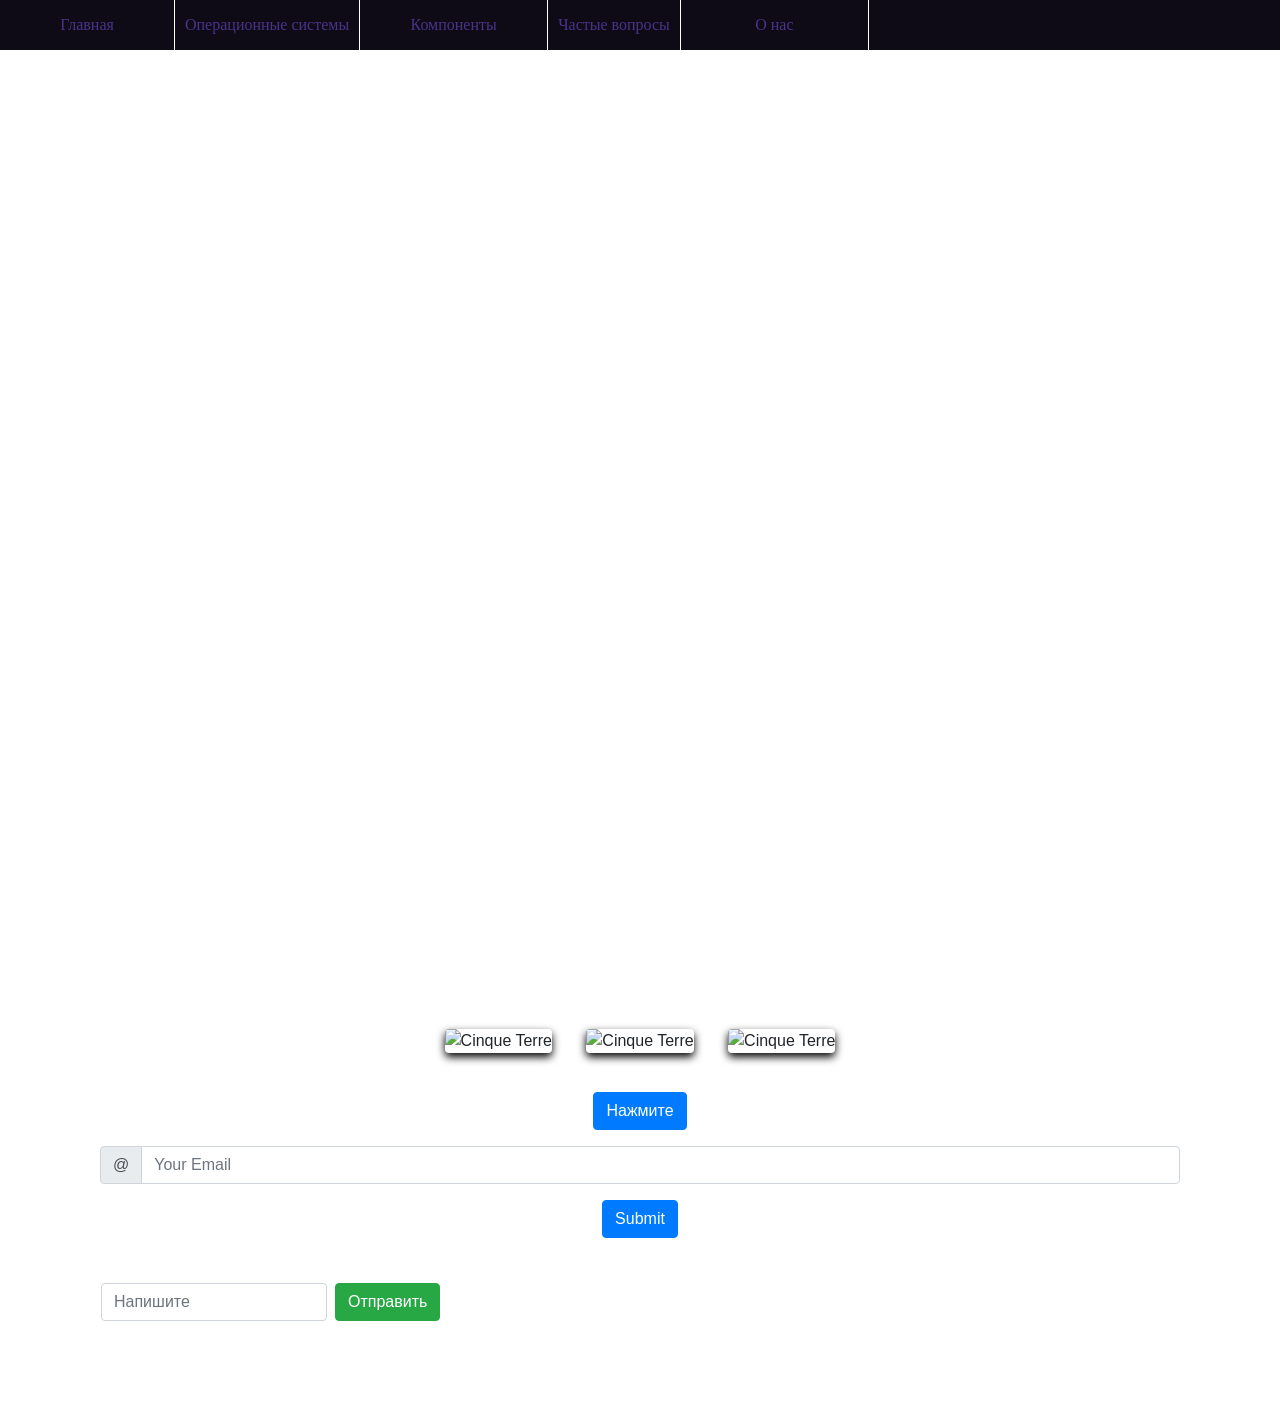
==== index.html @ 33c86c1c "Update index.html" ====
<!DOCTYPE html>
<html lang="en">
<head>
    <meta charset="UTF-8">
    <meta http-equiv="X-UA-Compatible" content="IE=edge">
    <meta name="viewport" content="width=device-width, initial-scale=1.0">
    <title>Компьютеры</title>
    <link rel="stylesheet" href="https://cdn.jsdelivr.net/npm/bootstrap@4.6.1/dist/css/bootstrap.min.css">
  <script src="https://cdn.jsdelivr.net/npm/jquery@3.6.0/dist/jquery.slim.min.js"></script>
  <script src="https://cdn.jsdelivr.net/npm/popper.js@1.16.1/dist/umd/popper.min.js"></script>
  <script src="https://cdn.jsdelivr.net/npm/bootstrap@4.6.1/dist/js/bootstrap.bundle.min.js"></script>
    <link rel="stylesheet" href="index.css">
    <link rel="icon" href="favicon.ico" type="image/x-icon">
    <style></style>
</head>
<body>
    <center>
            <header>
        <ul>
          <!--Меню-->
            <center><li class="glav"><a href="#">Главная</a></li></center>
            <li><a href="#">Операционные системы</a>
                <ul class="ul2">
                    <li class="li2"><a href="#">Windows</a></li>
                    <li class="li2"><a href="#">Linux</a></li>
                    <li class="li2"><a href="#">IOS</a></li>
                    <li class="li2"><a href="#">Ubuntu</a></li>
                </ul>
            </li>
            <li class="component"><p align="center"><a href="#">Компоненты</a></p>
                <ul class="ul2">
                    <li class="li2"><a href="#">Монитор</a></li>
                    <li class="li2"><a href="#">Материнская плата</a></li>
                    <li class="li2"><a href="#">Центральный процессор</a></li>
                    <li class="li2"><a href="#">Оперативная память</a></li>
                    <li class="li2"><a href="#">Карты расширений</a></li>
                    <li class="li2"><a href="#">Блок питания</a></li>
                    <li class="li2"><a href="#">Оптический привод</a></li>
                    <li class="li2"><a href="#">Жёсткий диск</a></li>
                    <li class="li2"><a href="#">Компьютерная мышь</a></li>
                    <li class="li2"><a href="#">Клавиатура</a></li>
                </ul>
            </li>
            <center><li><a href="#">Частые вопросы</a></li>
            <li class="nac"><center><a href="#">О нас</a></li></center>   
            </header>
    <main><!--Main-->
        <iframe src="https://www.google.com/maps/embed?pb=!1m18!1m12!1m3!1d2893.7742490161572!2d68.50645771512316!3d43.5070447791266!2m3!1f0!2f0!3f0!3m2!1i1024!2i768!4f13.1!3m3!1m2!1s0x4200d52f8d8b92f3%3A0xf42b0e7600b38f44!2sSulpak!5e0!3m2!1sru!2skz!4v1657094609147!5m2!1sru!2skz" width="600" height="450" style="border:0;" allowfullscreen="" loading="lazy" referrerpolicy="no-referrer-when-downgrade"></iframe>
        <iframe src="https://www.google.com/maps/embed?pb=!1m16!1m12!1m3!1d160385.0556229248!2d71.30937136627811!3d51.089703110703304!2m3!1f0!2f0!3f0!3m2!1i1024!2i768!4f13.1!2m1!1z0YHRg9C70L_QsNC6INC90YPRgNGB0YPQu9GC0LDQvQ!5e0!3m2!1sru!2skz!4v1654400861914!5m2!1sru!2skz" width="600" height="450" style="border:0;" allowfullscreen="" loading="lazy" referrerpolicy="no-referrer-when-downgrade"></iframe>
        <div class="container">         
            <img src="https://bobowest.ru/wp-content/uploads/b/6/0/b60e7a19258c82691d13d832397ff7a4.jpeg" class="rounded" alt="Cinque Terre" width="280" height="auto"> 
            <img src="https://dealplanit.xyz/Photos/Acer/NH.Q7MAA.006/front.jpg" class="rounded" alt="Cinque Terre" width="240px" height="auto"> 
            <img src="https://static.bhphotovideo.com/explora/sites/default/files/1-1544479417000_1423764.jpg" class="rounded" alt="Cinque Terre" width="280" height="auto"> 
        </div>
        <footer><!--foter-->
              <!--Youtube-->
              <div class="container">
                <br>
                <button type="button" class="btn btn-primary" data-toggle="collapse" data-target="#demo">Нажмите</button>
                <div id="demo" class="collapse">
                <br>
                <a href="https://youtu.be/2ur07kjODhE" target="_blank">Переходите</a>
              </div>
              <!--Email-->
              <div class="container mt-3">
                <form action="/action_page.php">
                  <div class="input-group mb-3">
                    <div class="input-group-prepend">
                      <span class="input-group-text">@</span>
                    </div>
                    <input type="text" class="form-control" placeholder="Your Email" id="usr" name="username">
                  </div>
                  <button type="submit" class="btn btn-primary">Submit</button>
                </form>
              </div>
              <!--Отзыв-->
            <h4>Понравился ли вам наш сайт?</h4>
            <nav class="navbar navbar-expand-sm ">
                <form class="form-inline" action="/action_page.php">
                  <input class="form-control mr-sm-2" type="text" placeholder="Напишите">
                  <button class="btn btn-success" type="submit">Отправить</button>
                </form>
              </nav>
              <br>
        </footer>
</body>
</html>
---- index.css ----
*{
    padding:0;
    margin:0;
}
@font-face {
	font-family: 'Lato light';
	src: url('fonts/lato_light.eot'); /* IE 9 Compatibility Mode */
	src: url('fonts/lato_light.eot?#iefix') format('embedded-opentype'), /* IE < 9 */
		url('fonts/lato_light.woff2') format('woff2'), /* Super Modern Browsers */
		url('fonts/lato_light.woff') format('woff'), /* Firefox >= 3.6, any other modern browser */
		url('fonts/lato_light.ttf') format('truetype'), /* Safari, Android, iOS */
		url('fonts/lato_light.svg#arkhip') format('svg'); /* Chrome < 4, Legacy iOS */
}
.glav{
    width:175px;
}
.opera{
    width:220px;
}
footer{
    color:rgb(255, 255, 255);
}
ul{
    list-style:none;
    margin:0;
    padding-left:0;
    background-color:#0e0b16;
    height:50px;
}
.component{
    width:188px;
}
li{
    float:left;
    position:relative;
}
.ul2{
    position:absolute;
    top:35px;
    display:none;
}
li:hover > .ul2{
    display:block;
    width:188px;
}
li:hover > .ul2 >.li2{
    float:none;
}
.nac{
    width:188px;
}
.ul3{
    position:absolute;
    top:35px;
    display:none;
}
a{
    color:#4a338a;
    text-decoration:none;
    font-family:Lato light;
    background-color: #0e0b16;
    padding:0 10px;
    line-height:50px;
    display:block;
    border-right:1px solid white;
}
img{
    height:300px;
    width:500px;
    margin:15px;
    box-shadow:0 4px 8px 0 rgba(0,0,0,05);
    border-radius:100%;
}
main{
    padding:50px;
}
.img2{
    margin-left:150px;
}
.p1{
    font-family:Lato light;
    font-style:normal;
    font-weight:900;
    font-size:12px;
}
.p2{
    font-family:'Times New Roman', Times, serif;
    font-style:italic;
    font-weight:lighter;
    font-size:12pt;   
}
.p3{
    font-family:Impact, Haettenschweiler, 'Arial Narrow Bold', sans-serif;
    font-style:oblique;
    font-weight:bolder;
    font-size:120%;
}
.h4{
    color:rgb(4, 0, 255);
    background-color:#2b0086 ;
}
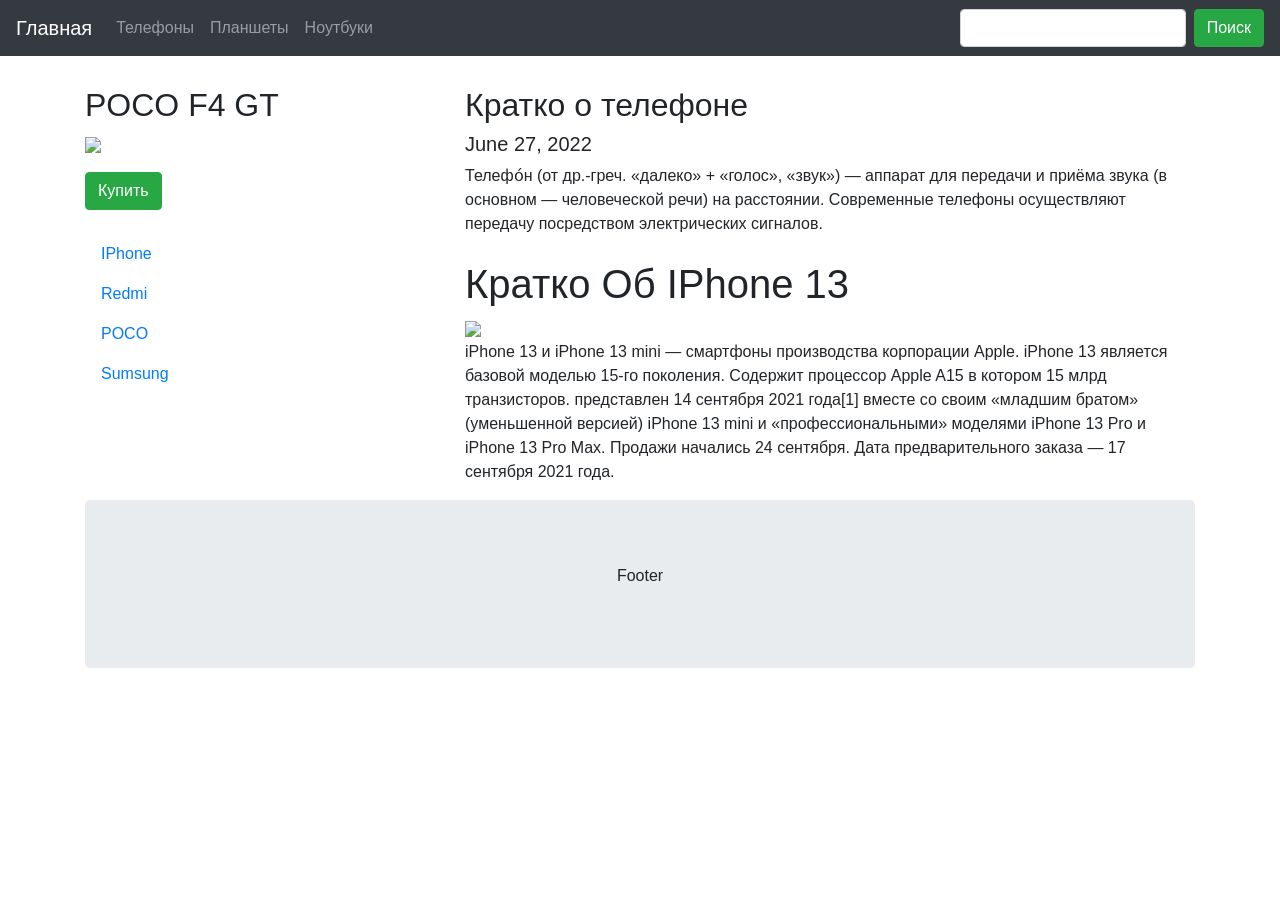
==== commit 948c9a9b: "Add files via upload" ====
--- a/index.html
+++ b/index.html
@@ -1,87 +1,91 @@
 <!DOCTYPE html>
 <html lang="en">
 <head>
-    <meta charset="UTF-8">
-    <meta http-equiv="X-UA-Compatible" content="IE=edge">
-    <meta name="viewport" content="width=device-width, initial-scale=1.0">
-    <title>Компьютеры</title>
-    <link rel="stylesheet" href="https://cdn.jsdelivr.net/npm/bootstrap@4.6.1/dist/css/bootstrap.min.css">
+  <title>Телефоны</title>
+  <meta charset="utf-8">
+  <meta name="viewport" content="width=device-width, initial-scale=1">
+  <link rel="stylesheet" href="https://cdn.jsdelivr.net/npm/bootstrap@4.6.1/dist/css/bootstrap.min.css">
   <script src="https://cdn.jsdelivr.net/npm/jquery@3.6.0/dist/jquery.slim.min.js"></script>
   <script src="https://cdn.jsdelivr.net/npm/popper.js@1.16.1/dist/umd/popper.min.js"></script>
   <script src="https://cdn.jsdelivr.net/npm/bootstrap@4.6.1/dist/js/bootstrap.bundle.min.js"></script>
-    <link rel="stylesheet" href="index.css">
-    <link rel="icon" href="favicon.ico" type="image/x-icon">
-    <style></style>
+  <link rel="icon" href="icons/favicon.ico" type="image/x-icon">
+  <style>
+  .fakeimg {
+    height: 200px;
+    background: rgb(88, 79, 79);
+  }
+  .img1{
+    width: 200px;
+  }
+  </style>
 </head>
 <body>
-    <center>
-            <header>
-        <ul>
-          <!--Меню-->
-            <center><li class="glav"><a href="#">Главная</a></li></center>
-            <li><a href="#">Операционные системы</a>
-                <ul class="ul2">
-                    <li class="li2"><a href="#">Windows</a></li>
-                    <li class="li2"><a href="#">Linux</a></li>
-                    <li class="li2"><a href="#">IOS</a></li>
-                    <li class="li2"><a href="#">Ubuntu</a></li>
-                </ul>
-            </li>
-            <li class="component"><p align="center"><a href="#">Компоненты</a></p>
-                <ul class="ul2">
-                    <li class="li2"><a href="#">Монитор</a></li>
-                    <li class="li2"><a href="#">Материнская плата</a></li>
-                    <li class="li2"><a href="#">Центральный процессор</a></li>
-                    <li class="li2"><a href="#">Оперативная память</a></li>
-                    <li class="li2"><a href="#">Карты расширений</a></li>
-                    <li class="li2"><a href="#">Блок питания</a></li>
-                    <li class="li2"><a href="#">Оптический привод</a></li>
-                    <li class="li2"><a href="#">Жёсткий диск</a></li>
-                    <li class="li2"><a href="#">Компьютерная мышь</a></li>
-                    <li class="li2"><a href="#">Клавиатура</a></li>
-                </ul>
-            </li>
-            <center><li><a href="#">Частые вопросы</a></li>
-            <li class="nac"><center><a href="#">О нас</a></li></center>   
-            </header>
-    <main><!--Main-->
-        <iframe src="https://www.google.com/maps/embed?pb=!1m18!1m12!1m3!1d2893.7742490161572!2d68.50645771512316!3d43.5070447791266!2m3!1f0!2f0!3f0!3m2!1i1024!2i768!4f13.1!3m3!1m2!1s0x4200d52f8d8b92f3%3A0xf42b0e7600b38f44!2sSulpak!5e0!3m2!1sru!2skz!4v1657094609147!5m2!1sru!2skz" width="600" height="450" style="border:0;" allowfullscreen="" loading="lazy" referrerpolicy="no-referrer-when-downgrade"></iframe>
-        <iframe src="https://www.google.com/maps/embed?pb=!1m16!1m12!1m3!1d160385.0556229248!2d71.30937136627811!3d51.089703110703304!2m3!1f0!2f0!3f0!3m2!1i1024!2i768!4f13.1!2m1!1z0YHRg9C70L_QsNC6INC90YPRgNGB0YPQu9GC0LDQvQ!5e0!3m2!1sru!2skz!4v1654400861914!5m2!1sru!2skz" width="600" height="450" style="border:0;" allowfullscreen="" loading="lazy" referrerpolicy="no-referrer-when-downgrade"></iframe>
-        <div class="container">         
-            <img src="https://bobowest.ru/wp-content/uploads/b/6/0/b60e7a19258c82691d13d832397ff7a4.jpeg" class="rounded" alt="Cinque Terre" width="280" height="auto"> 
-            <img src="https://dealplanit.xyz/Photos/Acer/NH.Q7MAA.006/front.jpg" class="rounded" alt="Cinque Terre" width="240px" height="auto"> 
-            <img src="https://static.bhphotovideo.com/explora/sites/default/files/1-1544479417000_1423764.jpg" class="rounded" alt="Cinque Terre" width="280" height="auto"> 
-        </div>
-        <footer><!--foter-->
-              <!--Youtube-->
-              <div class="container">
-                <br>
-                <button type="button" class="btn btn-primary" data-toggle="collapse" data-target="#demo">Нажмите</button>
-                <div id="demo" class="collapse">
-                <br>
-                <a href="https://youtu.be/2ur07kjODhE" target="_blank">Переходите</a>
-              </div>
-              <!--Email-->
-              <div class="container mt-3">
-                <form action="/action_page.php">
-                  <div class="input-group mb-3">
-                    <div class="input-group-prepend">
-                      <span class="input-group-text">@</span>
-                    </div>
-                    <input type="text" class="form-control" placeholder="Your Email" id="usr" name="username">
-                  </div>
-                  <button type="submit" class="btn btn-primary">Submit</button>
-                </form>
-              </div>
-              <!--Отзыв-->
-            <h4>Понравился ли вам наш сайт?</h4>
-            <nav class="navbar navbar-expand-sm ">
-                <form class="form-inline" action="/action_page.php">
-                  <input class="form-control mr-sm-2" type="text" placeholder="Напишите">
-                  <button class="btn btn-success" type="submit">Отправить</button>
-                </form>
-              </nav>
-              <br>
-        </footer>
+      <!--Меню-->
+  <nav class="navbar navbar-expand-sm bg-dark navbar-dark">
+  <a class="navbar-brand" href="#">Главная</a>
+  <button class="navbar-toggler" type="button" data-toggle="collapse" data-target="#collapsibleNavbar">
+    <span class="navbar-toggler-icon"></span>
+  </button>
+  <div class="collapse navbar-collapse" id="collapsibleNavbar">
+    <ul class="navbar-nav">
+      <li class="nav-item">
+        <a class="nav-link" href="#">Телефоны</a>
+      </li>
+      <li class="nav-item">
+        <a class="nav-link" href="#">Планшеты</a>
+      </li>
+      <li class="nav-item">
+        <a class="nav-link" href="file:///C:/Users/User/Desktop/Islam%20HTML/Компьютер/Главная%20страница.html" target="_blank">Ноутбуки</a>
+      </li>    
+    </ul>
+  </div>
+  <form class="form-inline" action="/action_page.php">
+    <input class="form-control mr-sm-2" type="text" placeholder="">
+    <button class="btn btn-success" type="submit">Поиск</button>
+  </form>  
+</nav>
+<!--POCO-->
+<div class="container" style="margin-top:30px">
+  <div class="row">
+    <div class="col-sm-4">
+      <h2>POCO F4 GT</h2>
+      <div>
+        <img class="img1" src="https://object.pscloud.io/cms/cms/Photo/img_0_77_3604_0_1.jpg">
+      </div>
+      <p></p>
+      <button class="btn btn-success" type="submit">Купить</button>
+      <br><br>
+      <ul class="nav nav-pills flex-column">
+        <li class="nav-item">
+          <a class="nav-link" href="#">IPhone</a>
+        </li>
+        <li class="nav-item">
+          <a class="nav-link" href="#">Redmi</a>
+        </li>
+        <li class="nav-item">
+          <a class="nav-link " href="#">POCO</a>
+        </li>
+        <li class="nav-item">
+          <a class="nav-link" href="#">Sumsung</a>
+        </li>
+      </ul>
+      <hr class="d-sm-none">
+    </div>
+    <div class="col-sm-8">
+      <h2>Кратко  о телефоне</h2>
+      <h5>June 27, 2022</h5>
+      <div>Телефо́н (от др.-греч. «далеко» + «голос», «звук») — аппарат для передачи и приёма звука (в основном — человеческой речи) на расстоянии. Современные телефоны осуществляют передачу посредством электрических сигналов.</div>
+      <br>
+      <!--Статья 2-->
+      <h1>Кратко Об IPhone 13</h1>
+      <img class="img1" src="https://1informer.com/wp-content/uploads/2021/11/m1e0586c5f.jpg">
+      <p>iPhone 13 и iPhone 13 mini — смартфоны производства корпорации Apple. iPhone 13 является базовой моделью 15-го поколения. Содержит процессор Apple A15 в котором 15 млрд транзисторов. представлен 14 сентября 2021 года[1] вместе со своим «младшим братом» (уменьшенной версией) iPhone 13 mini и «профессиональными» моделями iPhone 13 Pro и iPhone 13 Pro Max. Продажи начались 24 сентября. Дата предварительного заказа — 17 сентября 2021 года.</p>
+      </div>
+</div>
+
+<div class="jumbotron text-center" style="margin-bottom:0">
+  <p>Footer</p>
+</div>
+
 </body>
-</html>
+</html>
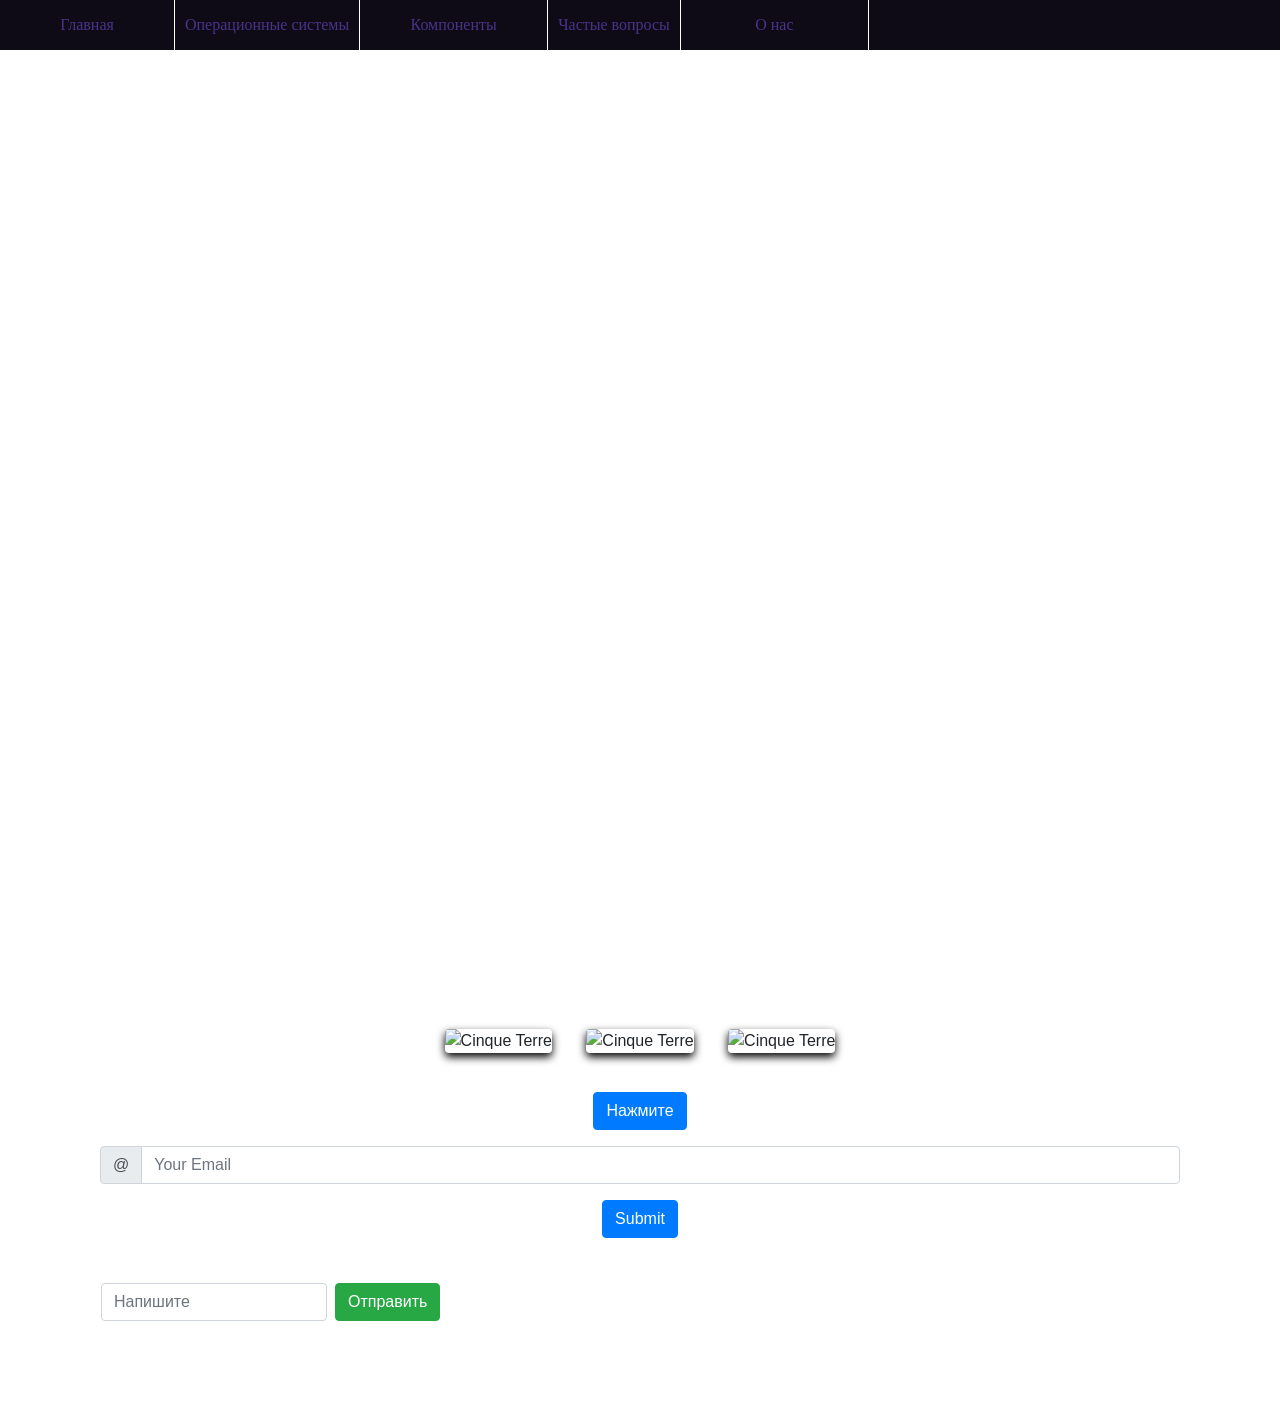
==== commit bd3607d3: "Add files via upload" ====
--- a/index.html
+++ b/index.html
@@ -1,91 +1,87 @@
 <!DOCTYPE html>
 <html lang="en">
 <head>
-  <title>Телефоны</title>
-  <meta charset="utf-8">
-  <meta name="viewport" content="width=device-width, initial-scale=1">
-  <link rel="stylesheet" href="https://cdn.jsdelivr.net/npm/bootstrap@4.6.1/dist/css/bootstrap.min.css">
+    <meta charset="UTF-8">
+    <meta http-equiv="X-UA-Compatible" content="IE=edge">
+    <meta name="viewport" content="width=device-width, initial-scale=1.0">
+    <title>Компьютеры</title>
+    <link rel="stylesheet" href="https://cdn.jsdelivr.net/npm/bootstrap@4.6.1/dist/css/bootstrap.min.css">
   <script src="https://cdn.jsdelivr.net/npm/jquery@3.6.0/dist/jquery.slim.min.js"></script>
   <script src="https://cdn.jsdelivr.net/npm/popper.js@1.16.1/dist/umd/popper.min.js"></script>
   <script src="https://cdn.jsdelivr.net/npm/bootstrap@4.6.1/dist/js/bootstrap.bundle.min.js"></script>
-  <link rel="icon" href="icons/favicon.ico" type="image/x-icon">
-  <style>
-  .fakeimg {
-    height: 200px;
-    background: rgb(88, 79, 79);
-  }
-  .img1{
-    width: 200px;
-  }
-  </style>
+    <link rel="stylesheet" href="index.css">
+    <link rel="icon" href="images/favicon.ico" type="image/x-icon">
+    <style></style>
 </head>
 <body>
-      <!--Меню-->
-  <nav class="navbar navbar-expand-sm bg-dark navbar-dark">
-  <a class="navbar-brand" href="#">Главная</a>
-  <button class="navbar-toggler" type="button" data-toggle="collapse" data-target="#collapsibleNavbar">
-    <span class="navbar-toggler-icon"></span>
-  </button>
-  <div class="collapse navbar-collapse" id="collapsibleNavbar">
-    <ul class="navbar-nav">
-      <li class="nav-item">
-        <a class="nav-link" href="#">Телефоны</a>
-      </li>
-      <li class="nav-item">
-        <a class="nav-link" href="#">Планшеты</a>
-      </li>
-      <li class="nav-item">
-        <a class="nav-link" href="file:///C:/Users/User/Desktop/Islam%20HTML/Компьютер/Главная%20страница.html" target="_blank">Ноутбуки</a>
-      </li>    
-    </ul>
-  </div>
-  <form class="form-inline" action="/action_page.php">
-    <input class="form-control mr-sm-2" type="text" placeholder="">
-    <button class="btn btn-success" type="submit">Поиск</button>
-  </form>  
-</nav>
-<!--POCO-->
-<div class="container" style="margin-top:30px">
-  <div class="row">
-    <div class="col-sm-4">
-      <h2>POCO F4 GT</h2>
-      <div>
-        <img class="img1" src="https://object.pscloud.io/cms/cms/Photo/img_0_77_3604_0_1.jpg">
-      </div>
-      <p></p>
-      <button class="btn btn-success" type="submit">Купить</button>
-      <br><br>
-      <ul class="nav nav-pills flex-column">
-        <li class="nav-item">
-          <a class="nav-link" href="#">IPhone</a>
-        </li>
-        <li class="nav-item">
-          <a class="nav-link" href="#">Redmi</a>
-        </li>
-        <li class="nav-item">
-          <a class="nav-link " href="#">POCO</a>
-        </li>
-        <li class="nav-item">
-          <a class="nav-link" href="#">Sumsung</a>
-        </li>
-      </ul>
-      <hr class="d-sm-none">
-    </div>
-    <div class="col-sm-8">
-      <h2>Кратко  о телефоне</h2>
-      <h5>June 27, 2022</h5>
-      <div>Телефо́н (от др.-греч. «далеко» + «голос», «звук») — аппарат для передачи и приёма звука (в основном — человеческой речи) на расстоянии. Современные телефоны осуществляют передачу посредством электрических сигналов.</div>
-      <br>
-      <!--Статья 2-->
-      <h1>Кратко Об IPhone 13</h1>
-      <img class="img1" src="https://1informer.com/wp-content/uploads/2021/11/m1e0586c5f.jpg">
-      <p>iPhone 13 и iPhone 13 mini — смартфоны производства корпорации Apple. iPhone 13 является базовой моделью 15-го поколения. Содержит процессор Apple A15 в котором 15 млрд транзисторов. представлен 14 сентября 2021 года[1] вместе со своим «младшим братом» (уменьшенной версией) iPhone 13 mini и «профессиональными» моделями iPhone 13 Pro и iPhone 13 Pro Max. Продажи начались 24 сентября. Дата предварительного заказа — 17 сентября 2021 года.</p>
-      </div>
-</div>
-
-<div class="jumbotron text-center" style="margin-bottom:0">
-  <p>Footer</p>
-</div>
-
+    <center>
+            <header>
+        <ul>
+          <!--Меню-->
+            <center><li class="glav"><a href="#">Главная</a></li></center>
+            <li><a href="#">Операционные системы</a>
+                <ul class="ul2">
+                    <li class="li2"><a href="#">Windows</a></li>
+                    <li class="li2"><a href="#">Linux</a></li>
+                    <li class="li2"><a href="#">IOS</a></li>
+                    <li class="li2"><a href="#">Ubuntu</a></li>
+                </ul>
+            </li>
+            <li class="component"><p align="center"><a href="#">Компоненты</a></p>
+                <ul class="ul2">
+                    <li class="li2"><a href="#">Монитор</a></li>
+                    <li class="li2"><a href="#">Материнская плата</a></li>
+                    <li class="li2"><a href="#">Центральный процессор</a></li>
+                    <li class="li2"><a href="#">Оперативная память</a></li>
+                    <li class="li2"><a href="#">Карты расширений</a></li>
+                    <li class="li2"><a href="#">Блок питания</a></li>
+                    <li class="li2"><a href="#">Оптический привод</a></li>
+                    <li class="li2"><a href="#">Жёсткий диск</a></li>
+                    <li class="li2"><a href="#">Компьютерная мышь</a></li>
+                    <li class="li2"><a href="#">Клавиатура</a></li>
+                </ul>
+            </li>
+            <center><li><a href="#">Частые вопросы</a></li>
+            <li class="nac"><center><a href="#">О нас</a></li></center>   
+            </header>
+    <main><!--Main-->
+        <iframe src="https://www.google.com/maps/embed?pb=!1m18!1m12!1m3!1d2893.7742490161572!2d68.50645771512316!3d43.5070447791266!2m3!1f0!2f0!3f0!3m2!1i1024!2i768!4f13.1!3m3!1m2!1s0x4200d52f8d8b92f3%3A0xf42b0e7600b38f44!2sSulpak!5e0!3m2!1sru!2skz!4v1657094609147!5m2!1sru!2skz" width="600" height="450" style="border:0;" allowfullscreen="" loading="lazy" referrerpolicy="no-referrer-when-downgrade"></iframe>
+        <iframe src="https://www.google.com/maps/embed?pb=!1m16!1m12!1m3!1d160385.0556229248!2d71.30937136627811!3d51.089703110703304!2m3!1f0!2f0!3f0!3m2!1i1024!2i768!4f13.1!2m1!1z0YHRg9C70L_QsNC6INC90YPRgNGB0YPQu9GC0LDQvQ!5e0!3m2!1sru!2skz!4v1654400861914!5m2!1sru!2skz" width="600" height="450" style="border:0;" allowfullscreen="" loading="lazy" referrerpolicy="no-referrer-when-downgrade"></iframe>
+        <div class="container">         
+            <img src="https://bobowest.ru/wp-content/uploads/b/6/0/b60e7a19258c82691d13d832397ff7a4.jpeg" class="rounded" alt="Cinque Terre" width="280" height="auto"> 
+            <img src="https://dealplanit.xyz/Photos/Acer/NH.Q7MAA.006/front.jpg" class="rounded" alt="Cinque Terre" width="240px" height="auto"> 
+            <img src="https://static.bhphotovideo.com/explora/sites/default/files/1-1544479417000_1423764.jpg" class="rounded" alt="Cinque Terre" width="280" height="auto"> 
+        </div>
+        <footer><!--foter-->
+              <!--Youtube-->
+              <div class="container">
+                <br>
+                <button type="button" class="btn btn-primary" data-toggle="collapse" data-target="#demo">Нажмите</button>
+                <div id="demo" class="collapse">
+                <br>
+                <a href="https://youtu.be/2ur07kjODhE" target="_blank">Переходите</a>
+              </div>
+              <!--Email-->
+              <div class="container mt-3">
+                <form action="/action_page.php">
+                  <div class="input-group mb-3">
+                    <div class="input-group-prepend">
+                      <span class="input-group-text">@</span>
+                    </div>
+                    <input type="text" class="form-control" placeholder="Your Email" id="usr" name="username">
+                  </div>
+                  <button type="submit" class="btn btn-primary">Submit</button>
+                </form>
+              </div>
+              <!--Отзыв-->
+            <h4>Понравился ли вам наш сайт?</h4>
+            <nav class="navbar navbar-expand-sm ">
+                <form class="form-inline" action="/action_page.php">
+                  <input class="form-control mr-sm-2" type="text" placeholder="Напишите">
+                  <button class="btn btn-success" type="submit">Отправить</button>
+                </form>
+              </nav>
+              <br>
+        </footer>
 </body>
 </html>
--- a/index.css
+++ b/index.css
@@ -0,0 +1,101 @@
+*{
+    padding:0;
+    margin:0;
+}
+@font-face {
+	font-family: 'Lato light';
+	src: url('fonts/lato_light.eot'); /* IE 9 Compatibility Mode */
+	src: url('fonts/lato_light.eot?#iefix') format('embedded-opentype'), /* IE < 9 */
+		url('fonts/lato_light.woff2') format('woff2'), /* Super Modern Browsers */
+		url('fonts/lato_light.woff') format('woff'), /* Firefox >= 3.6, any other modern browser */
+		url('fonts/lato_light.ttf') format('truetype'), /* Safari, Android, iOS */
+		url('fonts/lato_light.svg#arkhip') format('svg'); /* Chrome < 4, Legacy iOS */
+}
+.glav{
+    width:175px;
+}
+.opera{
+    width:220px;
+}
+footer{
+    color:rgb(255, 255, 255);
+}
+ul{
+    list-style:none;
+    margin:0;
+    padding-left:0;
+    background-color:#0e0b16;
+    height:50px;
+}
+.component{
+    width:188px;
+}
+li{
+    float:left;
+    position:relative;
+}
+.ul2{
+    position:absolute;
+    top:35px;
+    display:none;
+}
+li:hover > .ul2{
+    display:block;
+    width:188px;
+}
+li:hover > .ul2 >.li2{
+    float:none;
+}
+.nac{
+    width:188px;
+}
+.ul3{
+    position:absolute;
+    top:35px;
+    display:none;
+}
+a{
+    color:#4a338a;
+    text-decoration:none;
+    font-family:Lato light;
+    background-color: #0e0b16;
+    padding:0 10px;
+    line-height:50px;
+    display:block;
+    border-right:1px solid white;
+}
+img{
+    height:300px;
+    width:500px;
+    margin:15px;
+    box-shadow:0 4px 8px 0 rgba(0,0,0,05);
+    border-radius:100%;
+}
+main{
+    padding:50px;
+}
+.img2{
+    margin-left:150px;
+}
+.p1{
+    font-family:Lato light;
+    font-style:normal;
+    font-weight:900;
+    font-size:12px;
+}
+.p2{
+    font-family:'Times New Roman', Times, serif;
+    font-style:italic;
+    font-weight:lighter;
+    font-size:12pt;   
+}
+.p3{
+    font-family:Impact, Haettenschweiler, 'Arial Narrow Bold', sans-serif;
+    font-style:oblique;
+    font-weight:bolder;
+    font-size:120%;
+}
+.h4{
+    color:rgb(4, 0, 255);
+    background-color:#2b0086 ;
+}
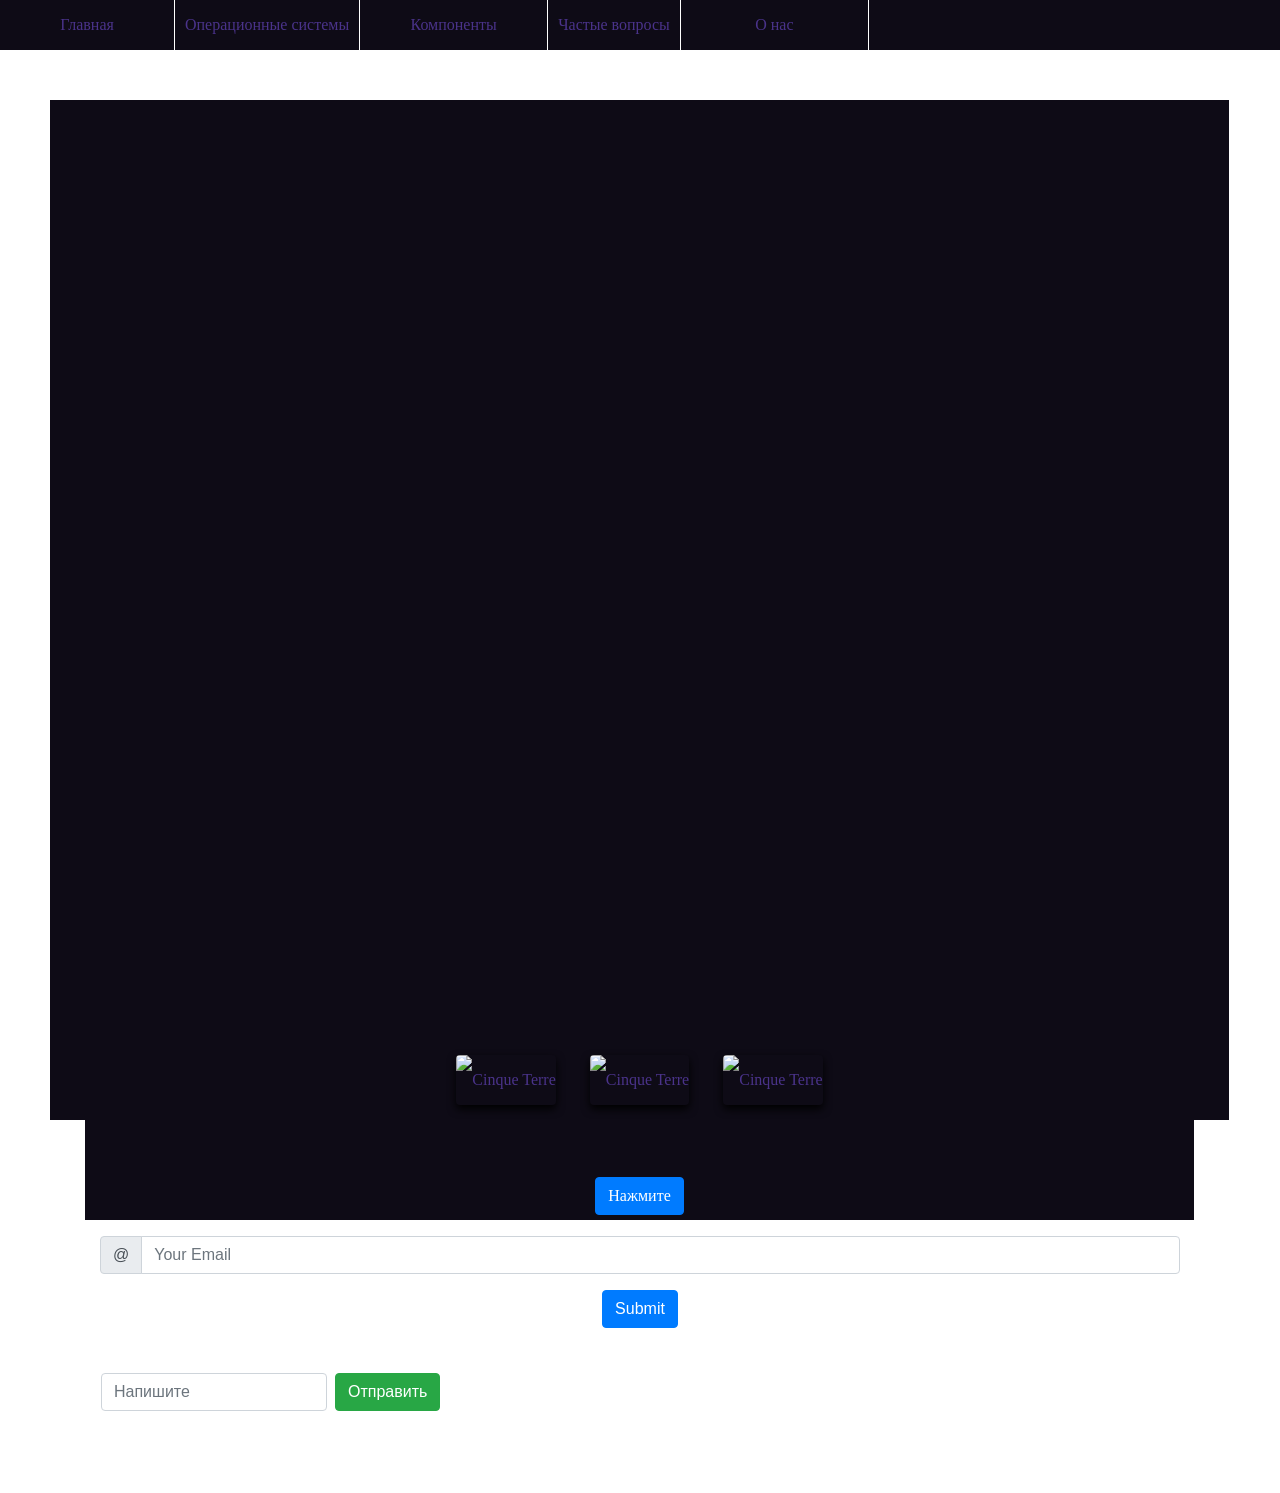
==== commit 62b396cd: "Update index.html" ====
--- a/index.html
+++ b/index.html
@@ -42,7 +42,10 @@
                 </ul>
             </li>
             <center><li><a href="#">Частые вопросы</a></li>
-            <li class="nac"><center><a href="#">О нас</a></li></center>   
+            <li class="nac"><center><a href="#">О нас</a></li></center> 
+            <ul>
+                <li><a href="file:///C:/Users/User/Desktop/Islam%20HTML/Телефоны/index.html#"></li>
+            </ul>
             </header>
     <main><!--Main-->
         <iframe src="https://www.google.com/maps/embed?pb=!1m18!1m12!1m3!1d2893.7742490161572!2d68.50645771512316!3d43.5070447791266!2m3!1f0!2f0!3f0!3m2!1i1024!2i768!4f13.1!3m3!1m2!1s0x4200d52f8d8b92f3%3A0xf42b0e7600b38f44!2sSulpak!5e0!3m2!1sru!2skz!4v1657094609147!5m2!1sru!2skz" width="600" height="450" style="border:0;" allowfullscreen="" loading="lazy" referrerpolicy="no-referrer-when-downgrade"></iframe>
@@ -84,4 +87,4 @@
               <br>
         </footer>
 </body>
-</html>+</html>
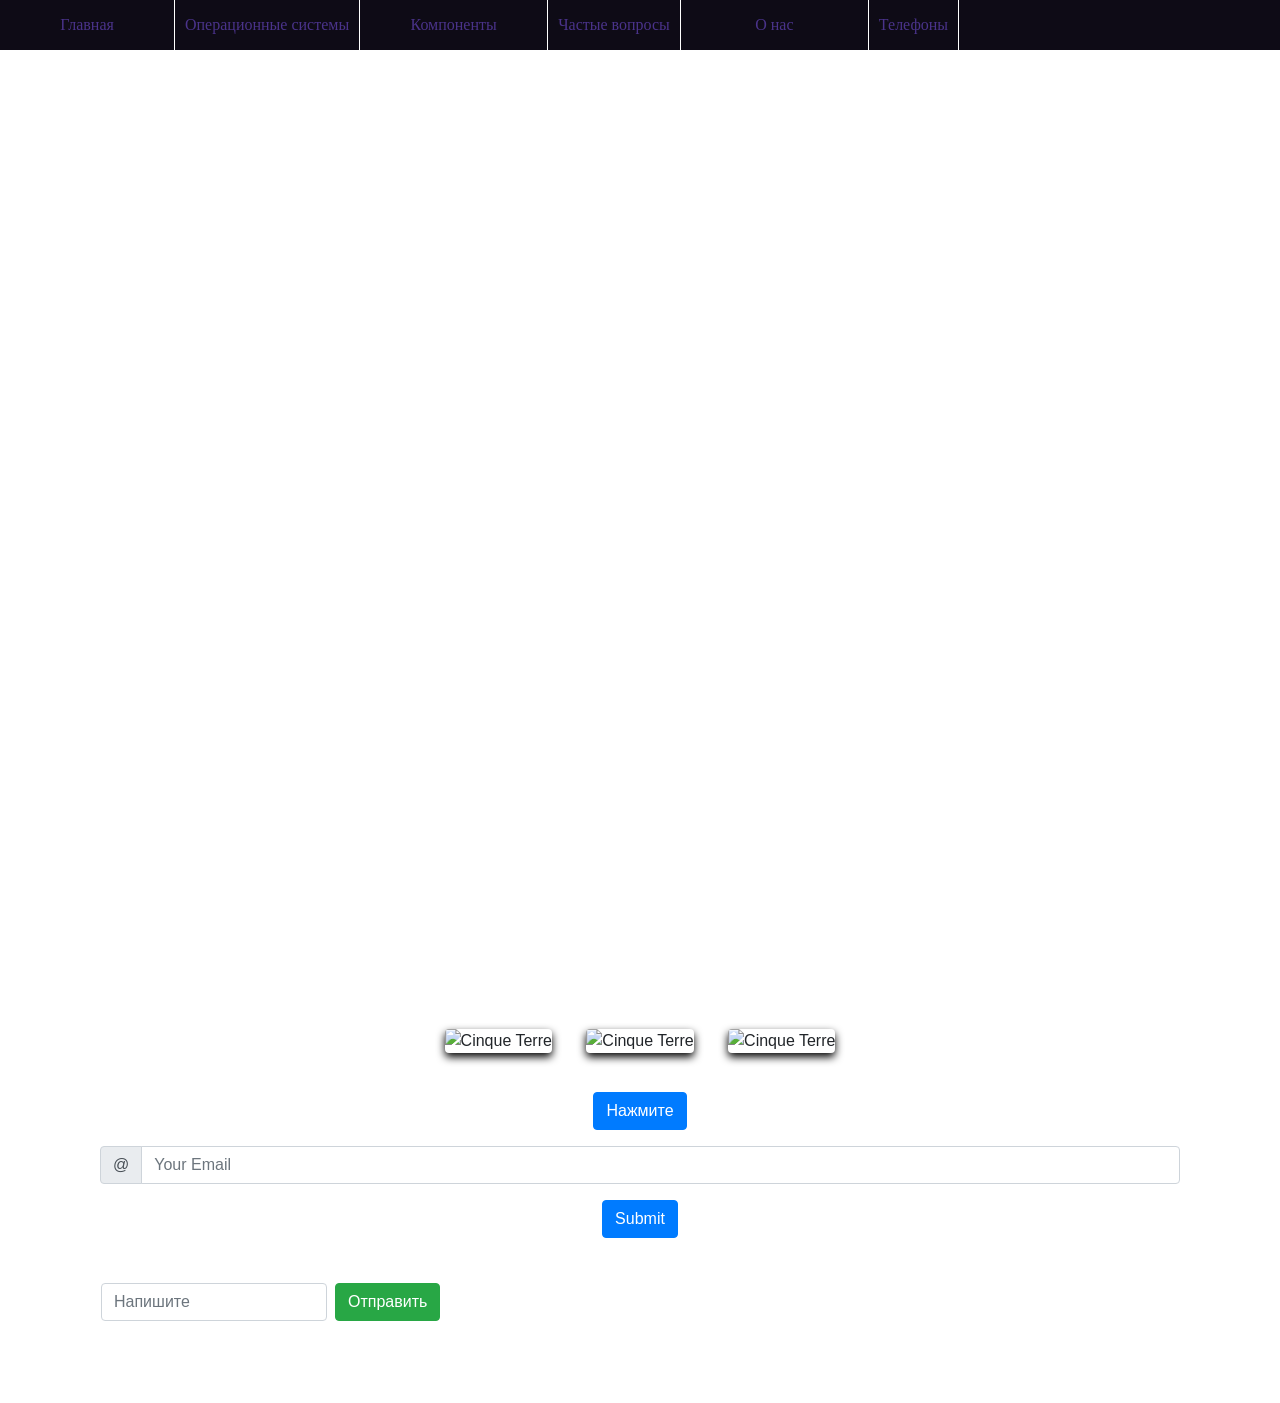
==== commit a877e9d8: "Update index.html" ====
--- a/index.html
+++ b/index.html
@@ -44,7 +44,7 @@
             <center><li><a href="#">Частые вопросы</a></li>
             <li class="nac"><center><a href="#">О нас</a></li></center> 
             <ul>
-                <li><a href="file:///C:/Users/User/Desktop/Islam%20HTML/Телефоны/index.html#"></li>
+                <li><a href="file:///C:/Users/User/Desktop/Islam%20HTML/Телефоны/index.html#">Телефоны</a></li>
             </ul>
             </header>
     <main><!--Main-->
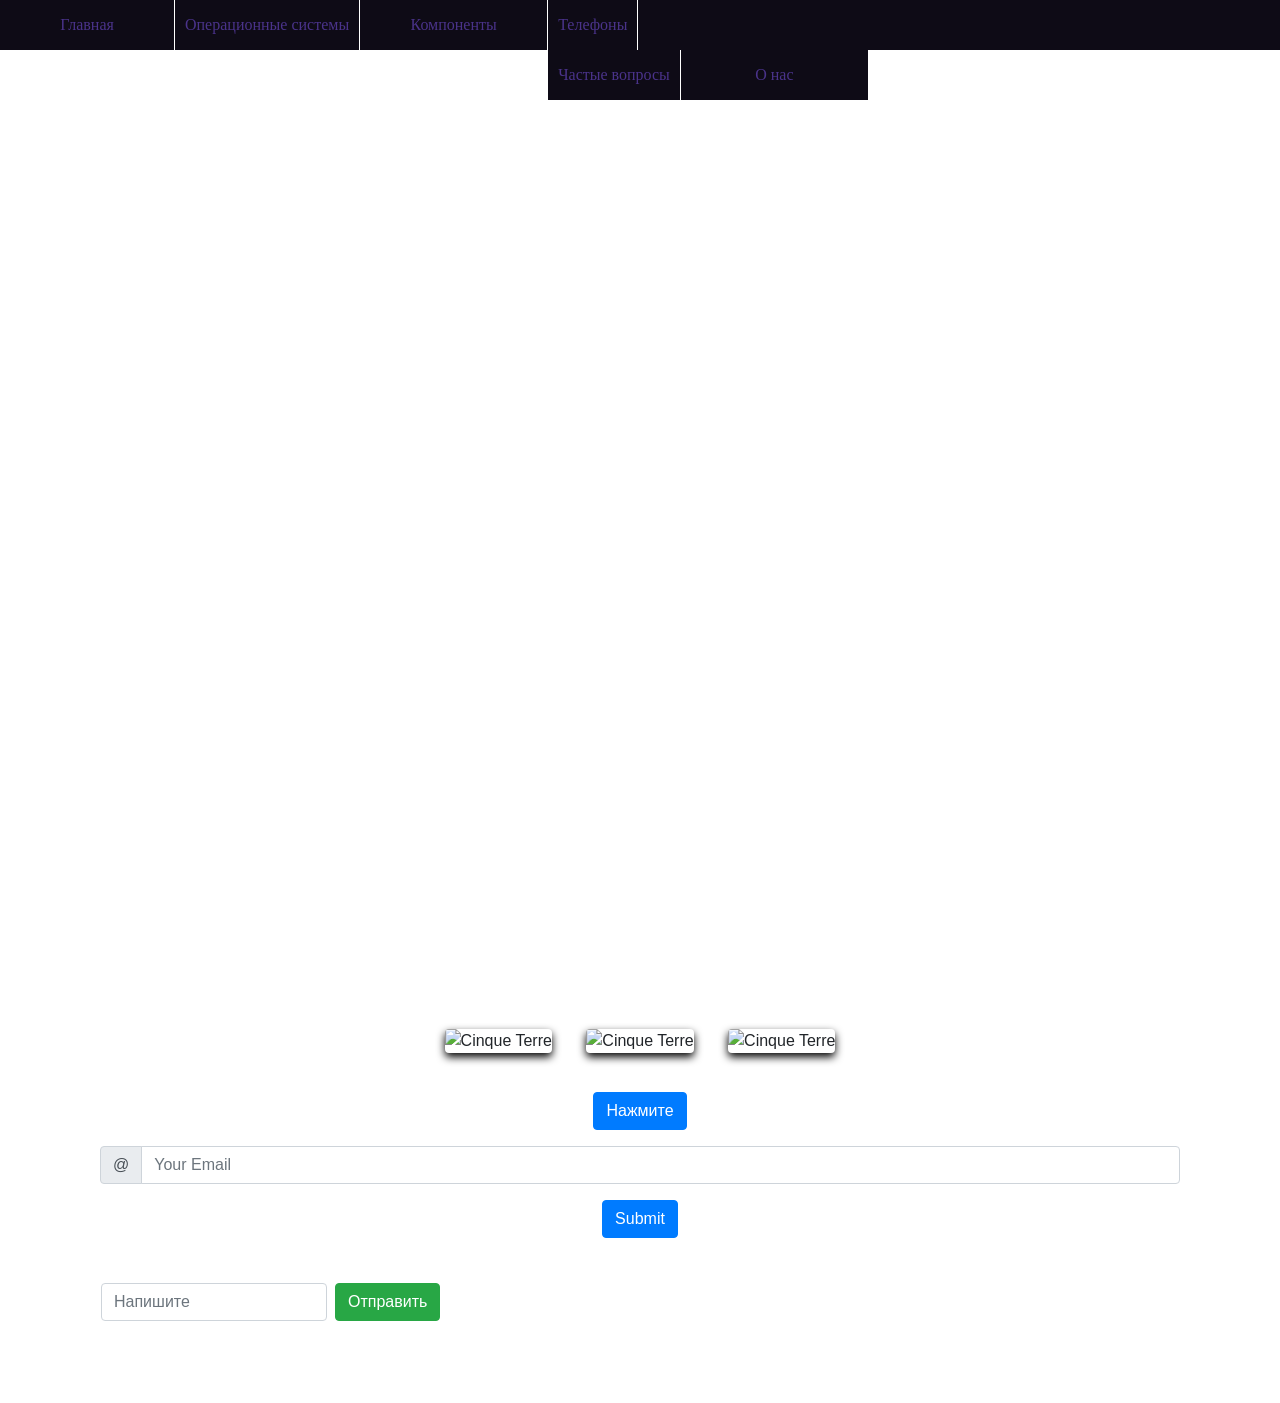
==== commit 015743ed: "Update index.html" ====
--- a/index.html
+++ b/index.html
@@ -41,11 +41,11 @@
                     <li class="li2"><a href="#">Клавиатура</a></li>
                 </ul>
             </li>
-            <center><li><a href="#">Частые вопросы</a></li>
-            <li class="nac"><center><a href="#">О нас</a></li></center> 
-            <ul>
+             <ul>
                 <li><a href="file:///C:/Users/User/Desktop/Islam%20HTML/Телефоны/index.html#">Телефоны</a></li>
             </ul>
+            <center><li><a href="#">Частые вопросы</a></li>
+            <li class="nac"><center><a href="#">О нас</a></li></center>
             </header>
     <main><!--Main-->
         <iframe src="https://www.google.com/maps/embed?pb=!1m18!1m12!1m3!1d2893.7742490161572!2d68.50645771512316!3d43.5070447791266!2m3!1f0!2f0!3f0!3m2!1i1024!2i768!4f13.1!3m3!1m2!1s0x4200d52f8d8b92f3%3A0xf42b0e7600b38f44!2sSulpak!5e0!3m2!1sru!2skz!4v1657094609147!5m2!1sru!2skz" width="600" height="450" style="border:0;" allowfullscreen="" loading="lazy" referrerpolicy="no-referrer-when-downgrade"></iframe>
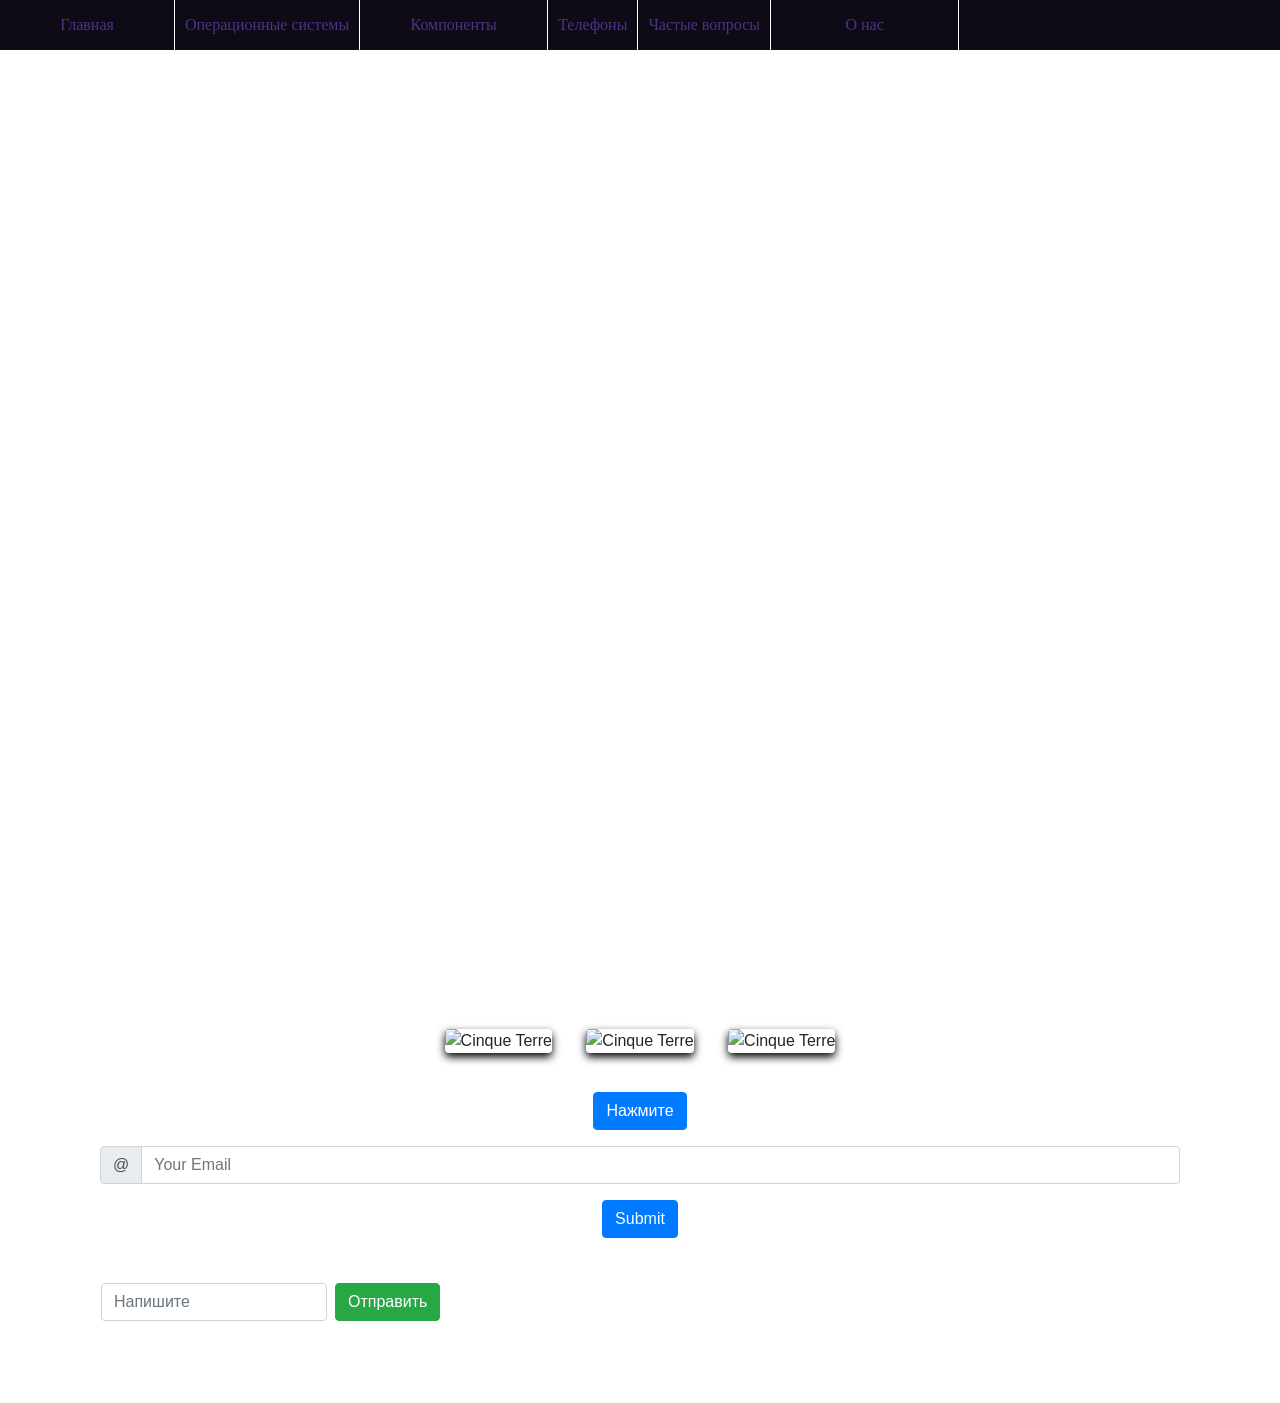
==== commit 7627a67b: "Update index.html" ====
--- a/index.html
+++ b/index.html
@@ -41,9 +41,7 @@
                     <li class="li2"><a href="#">Клавиатура</a></li>
                 </ul>
             </li>
-             <ul>
-                <li><a href="file:///C:/Users/User/Desktop/Islam%20HTML/Телефоны/index.html#">Телефоны</a></li>
-            </ul>
+                <li><a href="file:///C:/Users/User/Desktop/Islam%20HTML/Телефоны/index.html#" target="_blank">Телефоны</a></li>
             <center><li><a href="#">Частые вопросы</a></li>
             <li class="nac"><center><a href="#">О нас</a></li></center>
             </header>
